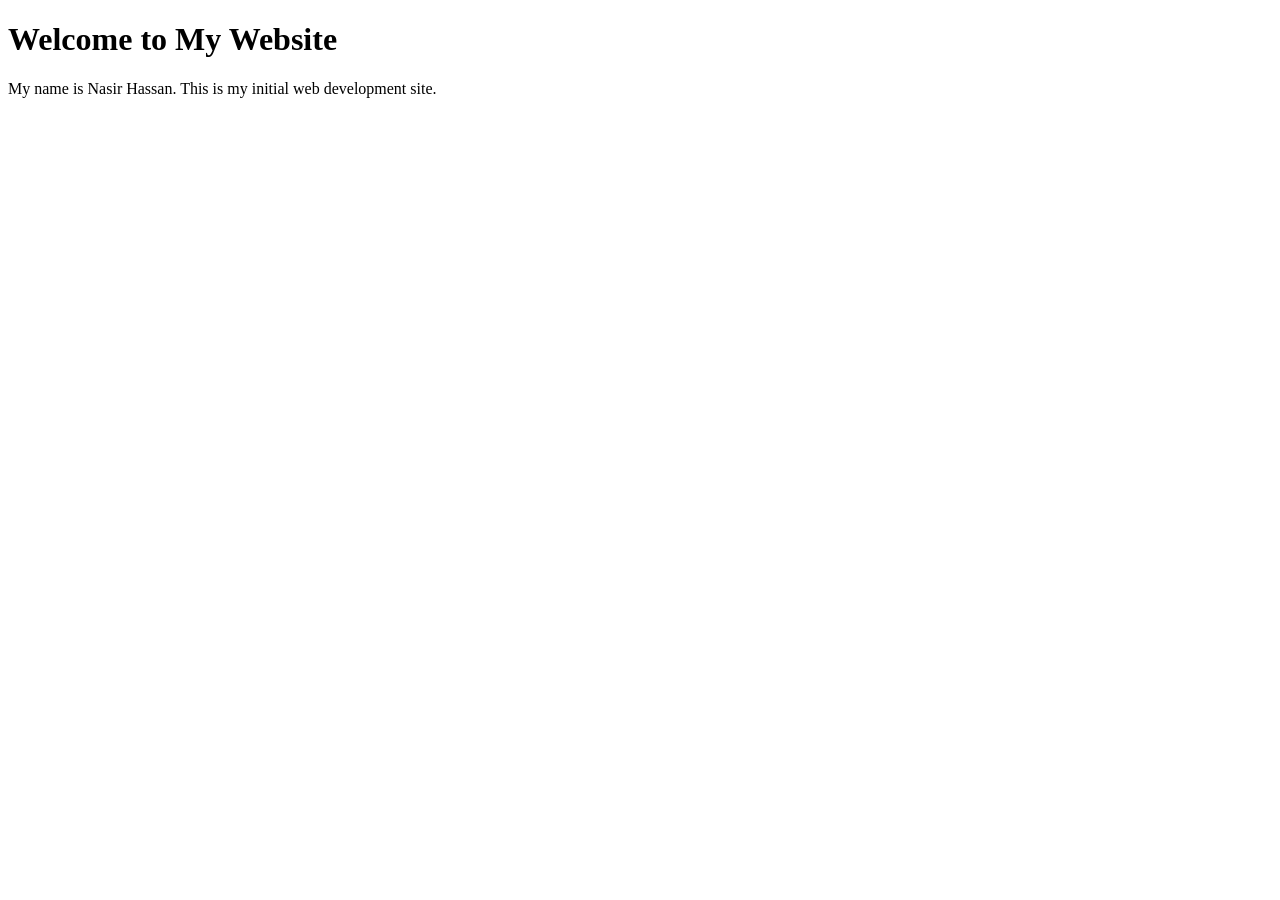
==== index.html @ b2bd7b28 "Add initial index.html site" ====
<!DOCTYPE html>
<html lang="en">
<head>
    <meta charset="UTF-8">
    <meta name="viewport" content="width=device-width, initial-scale=1.0">
    <title>Nasir Hassan - Web Development</title>
</head>
<body>
    <h1>Welcome to My Website</h1>
    <p>My name is Nasir Hassan. This is my initial web development site.</p>
</body>
</html>
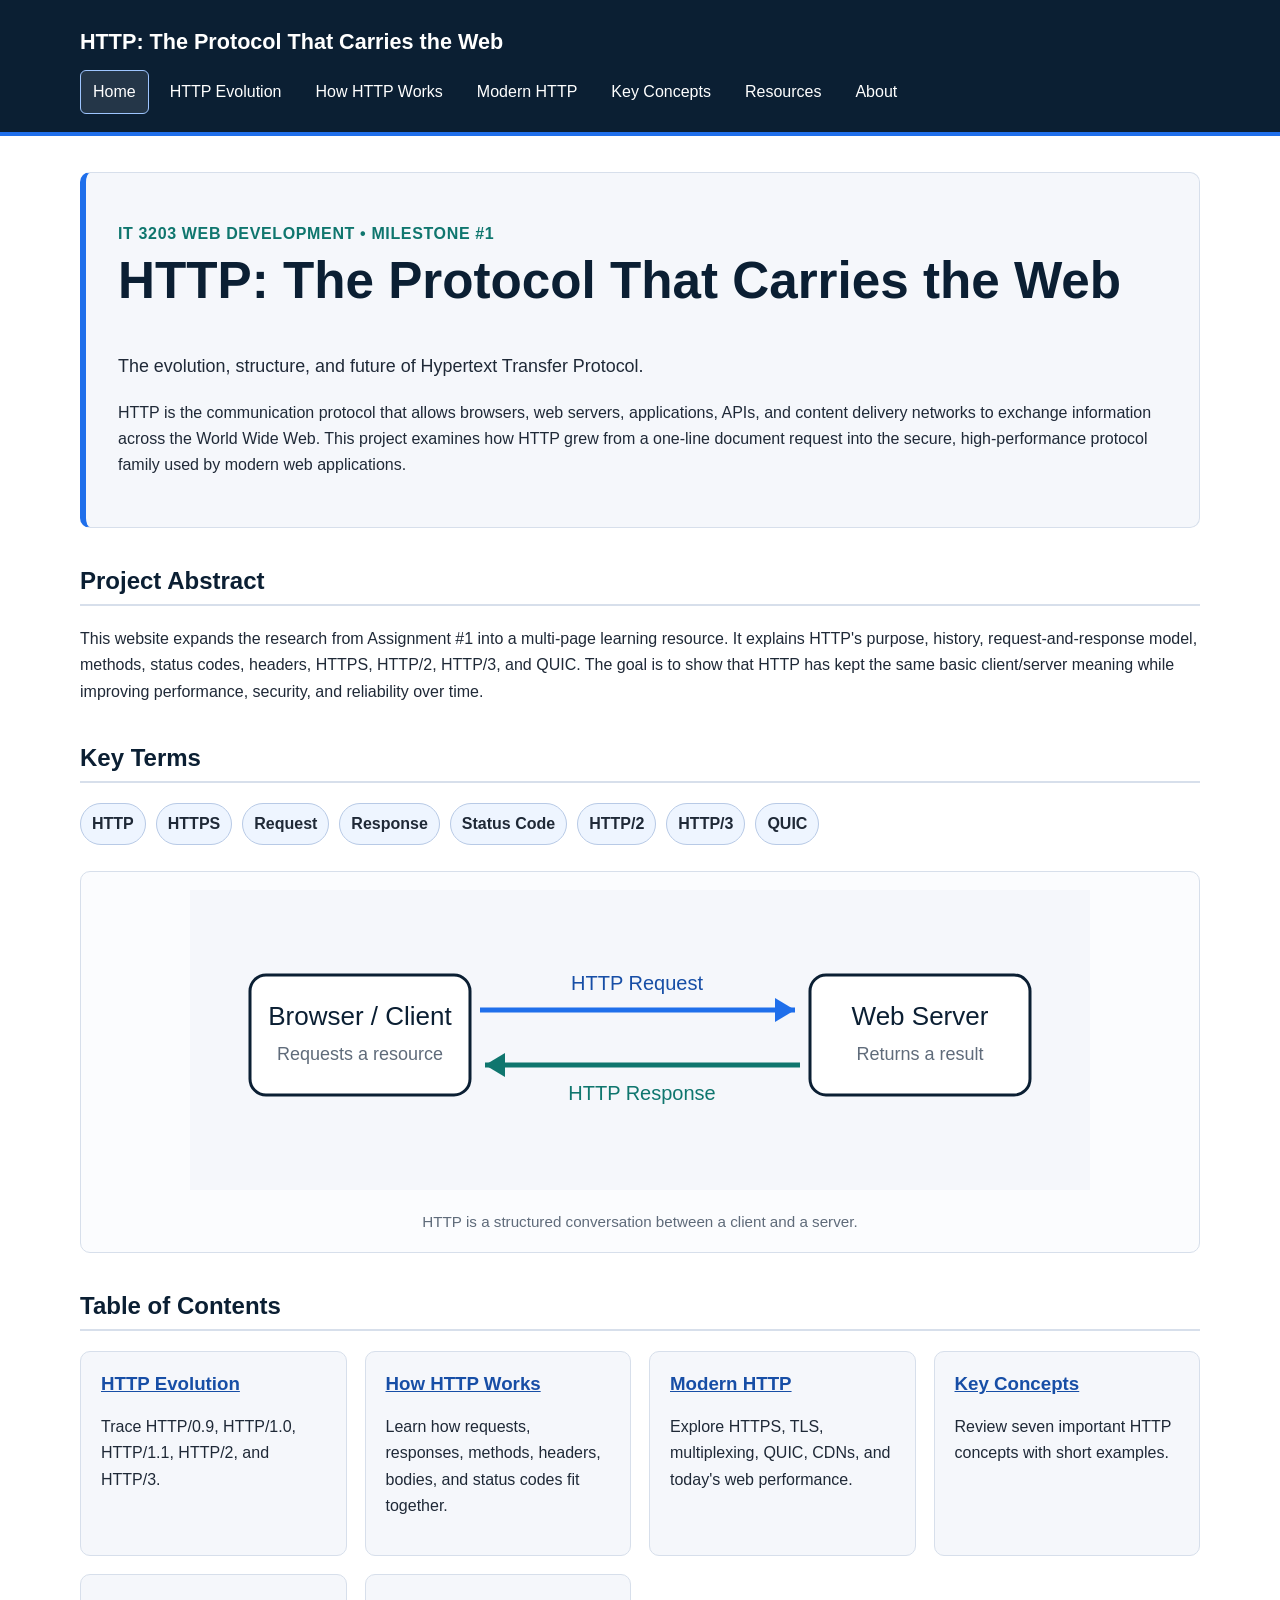
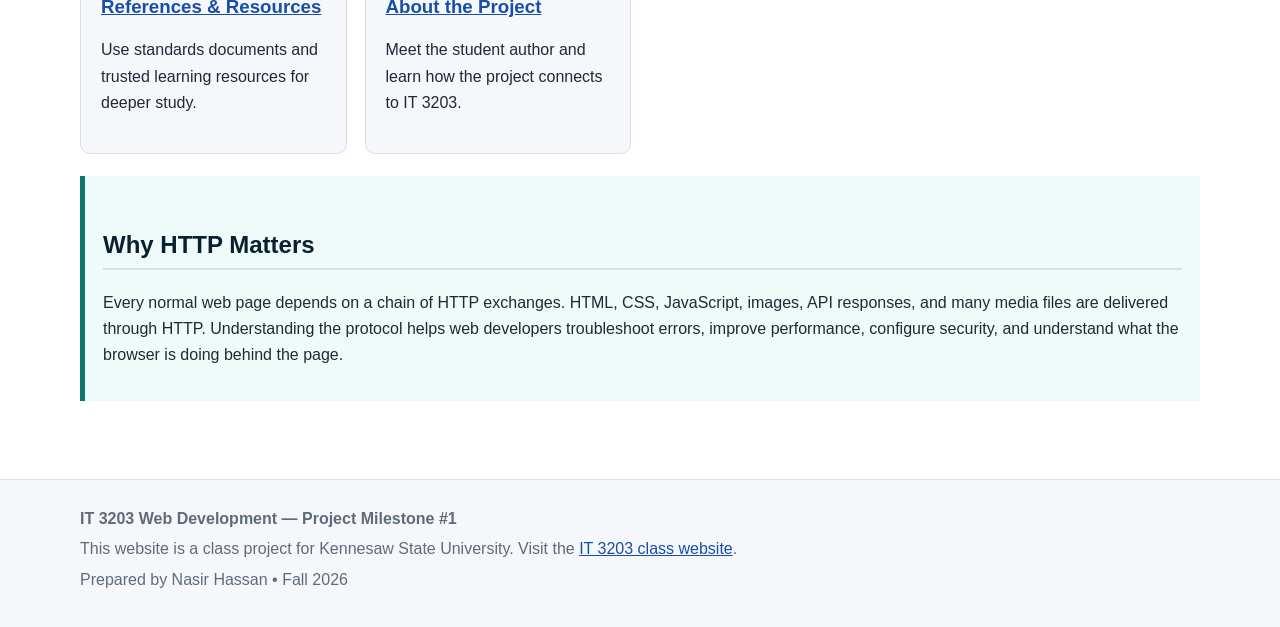
==== commit fa0c51a1: "Build IT 3203 Milestone 1 homepage" ====
--- a/index.html
+++ b/index.html
@@ -1,12 +1,85 @@
 <!DOCTYPE html>
 <html lang="en">
 <head>
-    <meta charset="UTF-8">
-    <meta name="viewport" content="width=device-width, initial-scale=1.0">
-    <title>Nasir Hassan - Web Development</title>
+  <meta charset="UTF-8">
+  <meta name="viewport" content="width=device-width, initial-scale=1.0">
+  <meta name="description" content="HTTP: The Protocol That Carries the Web — IT 3203 project about the evolution and operation of HTTP.">
+  <title>HTTP: The Protocol That Carries the Web | IT 3203</title>
+  <link rel="stylesheet" href="styles.css">
 </head>
 <body>
-    <h1>Welcome to My Website</h1>
-    <p>My name is Nasir Hassan. This is my initial web development site.</p>
+<!-- Shared navigation keeps all Milestone #1 pages consistent. -->
+<header class="site-header">
+  <div class="header-inner">
+    <div class="brand"><a href="index.html">HTTP: The Protocol That Carries the Web</a></div>
+    <nav aria-label="Main navigation">
+      <ul>
+        <li><a href="index.html" aria-current="page">Home</a></li>
+        <li><a href="history.html">HTTP Evolution</a></li>
+        <li><a href="how-http-works.html">How HTTP Works</a></li>
+        <li><a href="modern-http.html">Modern HTTP</a></li>
+        <li><a href="concepts.html">Key Concepts</a></li>
+        <li><a href="resources.html">Resources</a></li>
+        <li><a href="about.html">About</a></li>
+      </ul>
+    </nav>
+  </div>
+</header>
+<main>
+<section id="hero">
+  <p class="eyebrow">IT 3203 Web Development • Milestone #1</p>
+  <h1>HTTP: The Protocol That Carries the Web</h1>
+  <p class="lead">The evolution, structure, and future of Hypertext Transfer Protocol.</p>
+  <p>HTTP is the communication protocol that allows browsers, web servers, applications, APIs, and content delivery networks to exchange information across the World Wide Web. This project examines how HTTP grew from a one-line document request into the secure, high-performance protocol family used by modern web applications.</p>
+</section>
+
+<section>
+  <h2>Project Abstract</h2>
+  <p>This website expands the research from Assignment #1 into a multi-page learning resource. It explains HTTP's purpose, history, request-and-response model, methods, status codes, headers, HTTPS, HTTP/2, HTTP/3, and QUIC. The goal is to show that HTTP has kept the same basic client/server meaning while improving performance, security, and reliability over time.</p>
+</section>
+
+<section>
+  <h2>Key Terms</h2>
+  <ul class="keyword-list">
+    <li>HTTP</li>
+    <li>HTTPS</li>
+    <li>Request</li>
+    <li>Response</li>
+    <li>Status Code</li>
+    <li>HTTP/2</li>
+    <li>HTTP/3</li>
+    <li>QUIC</li>
+  </ul>
+</section>
+
+<figure class="figure">
+  <img src="images/http-request-response.svg" alt="Diagram showing a browser sending an HTTP request to a web server and receiving an HTTP response.">
+  <figcaption>HTTP is a structured conversation between a client and a server.</figcaption>
+</figure>
+
+<section>
+  <h2>Table of Contents</h2>
+  <div class="grid">
+    <article class="card"><h3><a href="history.html">HTTP Evolution</a></h3><p>Trace HTTP/0.9, HTTP/1.0, HTTP/1.1, HTTP/2, and HTTP/3.</p></article>
+    <article class="card"><h3><a href="how-http-works.html">How HTTP Works</a></h3><p>Learn how requests, responses, methods, headers, bodies, and status codes fit together.</p></article>
+    <article class="card"><h3><a href="modern-http.html">Modern HTTP</a></h3><p>Explore HTTPS, TLS, multiplexing, QUIC, CDNs, and today's web performance.</p></article>
+    <article class="card"><h3><a href="concepts.html">Key Concepts</a></h3><p>Review seven important HTTP concepts with short examples.</p></article>
+    <article class="card"><h3><a href="resources.html">References & Resources</a></h3><p>Use standards documents and trusted learning resources for deeper study.</p></article>
+    <article class="card"><h3><a href="about.html">About the Project</a></h3><p>Meet the student author and learn how the project connects to IT 3203.</p></article>
+  </div>
+</section>
+
+<section class="callout">
+  <h2>Why HTTP Matters</h2>
+  <p>Every normal web page depends on a chain of HTTP exchanges. HTML, CSS, JavaScript, images, API responses, and many media files are delivered through HTTP. Understanding the protocol helps web developers troubleshoot errors, improve performance, configure security, and understand what the browser is doing behind the page.</p>
+</section>
+</main>
+<footer class="site-footer">
+  <div class="footer-inner">
+    <p><strong>IT 3203 Web Development — Project Milestone #1</strong></p>
+    <p>This website is a class project for Kennesaw State University. Visit the <a href="https://ksuweb.github.io/IT3203/">IT 3203 class website</a>.</p>
+    <p>Prepared by Nasir Hassan • Fall 2026</p>
+  </div>
+</footer>
 </body>
-</html>
+</html>
--- a/styles.css
+++ b/styles.css
@@ -0,0 +1,268 @@
+/* IT 3203 Milestone #1 shared stylesheet
+   One stylesheet is used by every page in the project. */
+
+:root {
+  --navy: #0b1f33;
+  --blue: #1f6feb;
+  --blue-dark: #174ea6;
+  --teal: #0f766e;
+  --ink: #1f2937;
+  --muted: #5f6b7a;
+  --surface: #f5f7fb;
+  --line: #d7dfeb;
+  --white: #ffffff;
+}
+
+* {
+  box-sizing: border-box;
+}
+
+body {
+  margin: 0;
+  font-family: Arial, Helvetica, sans-serif;
+  color: var(--ink);
+  background: var(--white);
+  line-height: 1.65;
+}
+
+a {
+  color: var(--blue-dark);
+}
+
+a:hover,
+a:focus {
+  color: var(--teal);
+  text-decoration-thickness: 2px;
+}
+
+.site-header {
+  background: var(--navy);
+  color: var(--white);
+  border-bottom: 4px solid var(--blue);
+}
+
+.header-inner,
+main,
+.footer-inner {
+  width: min(1120px, 90%);
+  margin: 0 auto;
+}
+
+.brand {
+  padding: 24px 0 10px;
+}
+
+.brand a {
+  color: var(--white);
+  font-size: 1.35rem;
+  font-weight: 700;
+  text-decoration: none;
+}
+
+nav ul {
+  display: flex;
+  flex-wrap: wrap;
+  gap: 8px;
+  list-style: none;
+  margin: 0;
+  padding: 0 0 18px;
+}
+
+nav a {
+  display: block;
+  padding: 8px 12px;
+  border: 1px solid transparent;
+  border-radius: 6px;
+  color: var(--white);
+  text-decoration: none;
+}
+
+nav a:hover,
+nav a:focus,
+nav a[aria-current="page"] {
+  border-color: #9ec5ff;
+  background: rgba(255, 255, 255, 0.1);
+  color: var(--white);
+}
+
+main {
+  padding: 36px 0 56px;
+}
+
+#hero {
+  padding: 32px;
+  margin-bottom: 30px;
+  border: 1px solid var(--line);
+  border-left: 6px solid var(--blue);
+  border-radius: 10px;
+  background: var(--surface);
+}
+
+#hero h1 {
+  margin-top: 0;
+  color: var(--navy);
+  font-size: clamp(2rem, 4vw, 3.2rem);
+  line-height: 1.1;
+}
+
+.eyebrow {
+  margin-bottom: 6px;
+  color: var(--teal);
+  font-weight: 700;
+  letter-spacing: 0.04em;
+  text-transform: uppercase;
+}
+
+.lead {
+  font-size: 1.12rem;
+}
+
+h1,
+h2,
+h3 {
+  color: var(--navy);
+  line-height: 1.25;
+}
+
+h2 {
+  margin-top: 38px;
+  padding-bottom: 8px;
+  border-bottom: 2px solid var(--line);
+}
+
+.grid {
+  display: grid;
+  grid-template-columns: repeat(auto-fit, minmax(230px, 1fr));
+  gap: 18px;
+  margin: 20px 0;
+}
+
+.card {
+  padding: 20px;
+  border: 1px solid var(--line);
+  border-radius: 10px;
+  background: var(--surface);
+}
+
+.card h3 {
+  margin-top: 0;
+}
+
+.keyword-list {
+  display: flex;
+  flex-wrap: wrap;
+  gap: 10px;
+  padding: 0;
+  list-style: none;
+}
+
+.keyword-list li {
+  padding: 7px 11px;
+  border: 1px solid #b8cae6;
+  border-radius: 999px;
+  background: #eef5ff;
+  font-weight: 700;
+}
+
+.figure {
+  margin: 26px 0;
+  padding: 18px;
+  border: 1px solid var(--line);
+  border-radius: 10px;
+  background: #fbfcfe;
+  text-align: center;
+}
+
+.figure img {
+  max-width: 100%;
+  height: auto;
+}
+
+.figure figcaption {
+  margin-top: 10px;
+  color: var(--muted);
+  font-size: 0.95rem;
+}
+
+table {
+  width: 100%;
+  margin: 22px 0;
+  border-collapse: collapse;
+}
+
+th,
+td {
+  padding: 12px;
+  border: 1px solid var(--line);
+  text-align: left;
+  vertical-align: top;
+}
+
+th {
+  background: #eaf2ff;
+  color: var(--navy);
+}
+
+.callout {
+  margin: 22px 0;
+  padding: 16px 18px;
+  border-left: 5px solid var(--teal);
+  background: #effbf8;
+}
+
+.timeline {
+  display: grid;
+  gap: 12px;
+  margin: 20px 0;
+}
+
+.timeline article {
+  padding: 16px 18px;
+  border: 1px solid var(--line);
+  border-left: 5px solid var(--blue);
+  border-radius: 8px;
+}
+
+code {
+  padding: 2px 5px;
+  border-radius: 4px;
+  background: #edf1f7;
+  font-family: Consolas, "Courier New", monospace;
+}
+
+.resource-list li {
+  margin-bottom: 12px;
+}
+
+.site-footer {
+  border-top: 1px solid var(--line);
+  background: var(--surface);
+  color: var(--muted);
+}
+
+.footer-inner {
+  padding: 22px 0 30px;
+}
+
+.footer-inner p {
+  margin: 4px 0;
+}
+
+/* Basic small-screen support keeps navigation and tables readable. */
+@media (max-width: 700px) {
+  #hero {
+    padding: 22px;
+  }
+
+  nav ul {
+    display: block;
+  }
+
+  nav li {
+    margin-bottom: 4px;
+  }
+
+  table {
+    font-size: 0.92rem;
+  }
+}
